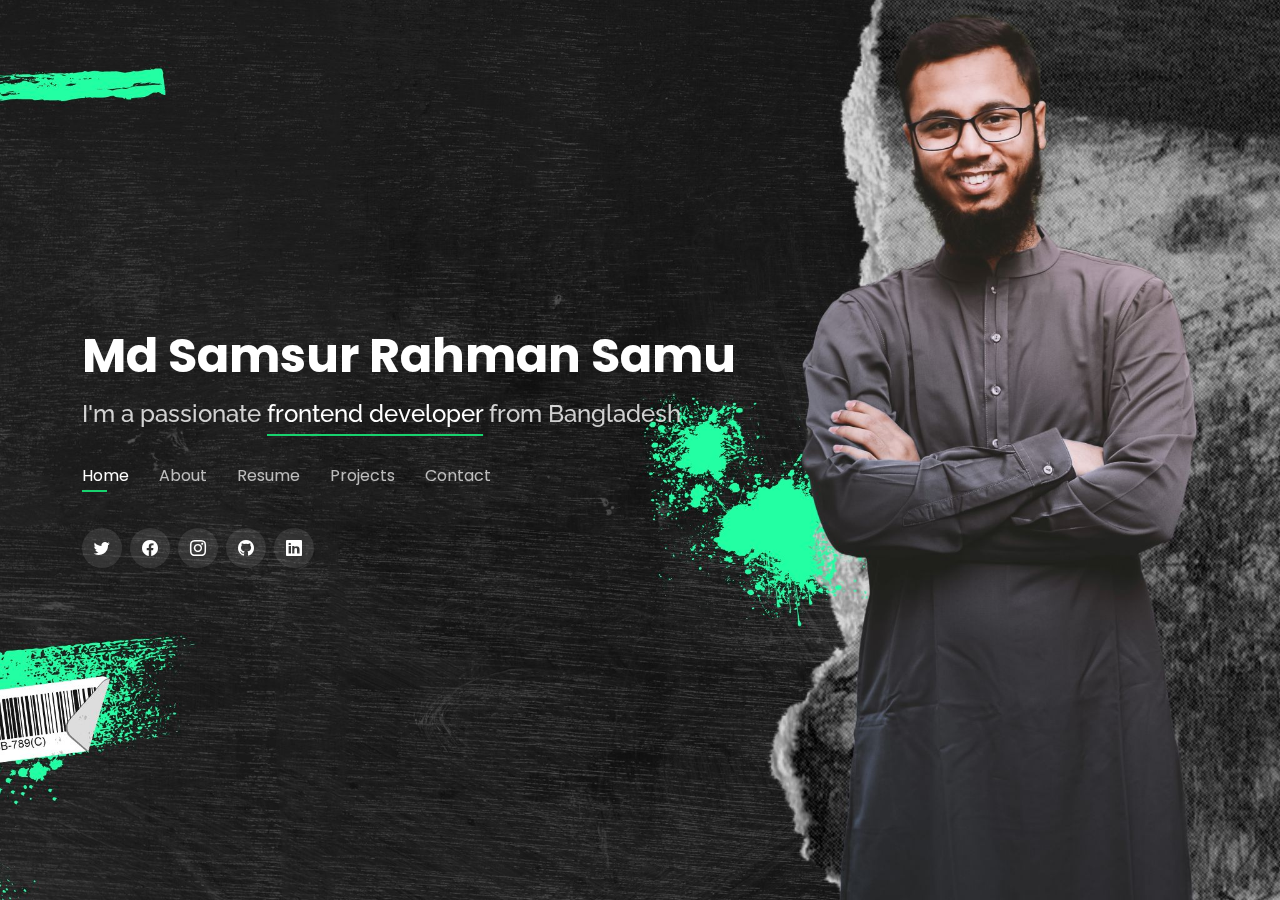
==== index.html @ cecc7c41 "off" ====
<!DOCTYPE html>
<html lang="en">

<head>
  <meta charset="utf-8">
  <meta content="width=device-width, initial-scale=1.0" name="viewport">

  <title>SRS_portfolio</title>
  <meta content="" name="description">
  <meta content="" name="keywords">
<!-- +++++++++++++++++++++++++++++ -->
<script type="text/javascript"
        src="https://cdn.jsdelivr.net/npm/@emailjs/browser@4/dist/email.min.js">
</script>
<script type="text/javascript">
   (function(){
      emailjs.init({
        publicKey: "Evyfpw2tyPcwznspM",
      });
   })();
</script>
<!-- +++++++++++++++++++++++++++++ -->
  <!-- Favicons -->
  <link href="assets/img/kala.png" rel="icon">
  <link href="assets/img/kala.png" rel="icon">

  <!-- Google Fonts -->
  <link href="https://fonts.googleapis.com/css?family=Open+Sans:300,300i,400,400i,600,600i,700,700i|Raleway:300,300i,400,400i,500,500i,600,600i,700,700i|Poppins:300,300i,400,400i,500,500i,600,600i,700,700i" rel="stylesheet">

  <!-- Vendor CSS Files -->
  <link href="assets/vendor/bootstrap/css/bootstrap.min.css" rel="stylesheet">
  <link href="assets/vendor/bootstrap-icons/bootstrap-icons.css" rel="stylesheet">
  <link href="assets/vendor/boxicons/css/boxicons.min.css" rel="stylesheet">
  <link href="assets/vendor/glightbox/css/glightbox.min.css" rel="stylesheet">
  <link href="assets/vendor/remixicon/remixicon.css" rel="stylesheet">
  <link href="assets/vendor/swiper/swiper-bundle.min.css" rel="stylesheet">

  <!-- Template Main CSS File -->
  <link href="assets/css/style.css" rel="stylesheet">

  <!-- =======================================================
  * Template Name: Personal
  * Template URL: https://bootstrapmade.com/personal-free-resume-bootstrap-template/
  * Updated: Mar 17 2024 with Bootstrap v5.3.3
  * Author: BootstrapMade.com
  * License: https://bootstrapmade.com/license/
  ======================================================== -->
</head>

<body>

  <!-- ======= Header ======= -->
  <header id="header">
    <div class="container">

      <h1><a href="index.html">Md Samsur Rahman Samu</a></h1>
      <!-- Uncomment below if you prefer to use an image logo -->
      <!-- <a href="index.html" class="mr-auto"><img src="assets/img/logo.png" alt="" class="img-fluid"></a> -->
      <h2>I'm a passionate <span>frontend developer</span> from Bangladesh</h2>

      <nav id="navbar" class="navbar">
        <ul>
          <li><a class="nav-link active" href="#header">Home</a></li>
          <li><a class="nav-link" href="#about">About</a></li>
          <li><a class="nav-link" href="#resume">Resume</a></li>
          <!-- <li><a class="nav-link" href="#services">Services</a></li> -->
          <li><a class="nav-link" href="#portfolio">Projects</a></li>
          <li><a class="nav-link" href="#contact">Contact</a></li>
        </ul>
        <i class="bi bi-list mobile-nav-toggle"></i>
      </nav><!-- .navbar -->

      <div class="social-links">
        <a href="https://x.com/samsur4D" target="_blank" class="twitter"><i class="bi bi-twitter"></i></a>
        <a href="https://www.facebook.com/profile.php?id=100075768694469" target="_blank" class="facebook"><i class="bi bi-facebook"></i></a>
        <a href="https://www.instagram.com/samsur_samu/" target="_blank" class="instagram"><i class="bi bi-instagram"></i></a>
        <a href="https://github.com/samsur4D" target="_blank" class="github"><i class="bi bi-github"></i></a>
        <a href="https://www.linkedin.com/in/md-samsur-rahman-samu/" target="_blank" class="linkedin"><i class="bi bi-linkedin"></i></a>
      </div>

    </div>
  </header><!-- End Header -->

  <!-- ======= About Section ======= -->
  <section id="about" class="about">

    <!-- ======= About Me ======= -->
    <div class="about-me container">

      <div class="section-title">
        <h2>About</h2>
        <p>Learn more about me</p>
      </div>

      <div class="row">
        <div class="col-lg-4" data-aos="fade-right">
          <img src="assets/img/ufi.jpg" class="img-fluid" alt="">
        </div>
        <div class="col-lg-8 pt-4 pt-lg-0 content" data-aos="fade-left">
          <h3> Frontend Web Developer</h3>
          <p class="fst-italic">
            Web Developer || Building Website || Experienced with Javascript, React.js, HTML5, CSS3, Express.js, Node.js and MongoDb.
          </p>
          <div class="row">
            <div class="col-lg-6">
              <ul>
                <li><i class="bi bi-chevron-right"></i> <strong>Birthday:</strong> <span>10 December 2004</span></li>
                <li><i class="bi bi-chevron-right"></i> <strong>Website:</strong> <span>www.example.com</span></li>
                <li><i class="bi bi-chevron-right"></i> <strong>Phone:</strong> <span>+8801879453612</span></li>
                <li><i class="bi bi-chevron-right"></i> <strong>City:</strong> <span>Dhaka-1216 , Bangladesh</span></li>
              </ul>
            </div>
            <div class="col-lg-6">
              <ul>
                <li><i class="bi bi-chevron-right"></i> <strong>Age:</strong> <span>24</span></li>
                <li><i class="bi bi-chevron-right"></i> <strong>Degree:</strong> <span>Bachelor of Public Health & Informatives</span></li>
                <li><i class="bi bi-chevron-right"></i> <strong>Email:</strong> <span>patarehan14600@gmail.com</span></li>
                <div class="social-links">
                  <a href="https://x.com/samsur4D" target="_blank" class="twitter"><i class="bi bi-twitter"></i></a>
                  <a href="https://www.facebook.com/profile.php?id=100075768694469" target="_blank" class="facebook"><i class="bi bi-facebook"></i></a>
                  <a href="https://www.instagram.com/samsur_samu/" target="_blank" class="instagram"><i class="bi bi-instagram"></i></a>
                  <a href="https://github.com/samsur4D" target="_blank" class="github"><i class="bi bi-github"></i></a>
                  <a href="https://www.linkedin.com/in/md-samsur-rahman-samu/" target="_blank" class="linkedin"><i class="bi bi-linkedin"></i></a>
                </div>
              </ul>
            </div>
          </div>
          <p>
            I am Samsur Rahman Samu, a dedicated Public Health student currently in my second year of Honours studies. Alongside my academic pursuits, I am deeply passionate about web development, with a particular focus on frontend technologies. My technical skill set includes proficiency in HTML, CSS, JavaScript, and React.js, along with backend technologies like Node.js and MongoDB. I also leverage various React packages to enhance the functionality and user experience of my websites. My commitment to continuous learning and my enthusiasm for technology drive me to create innovative and efficient web solutions. Feel free to reach out to me at patarehan14600@gmail.com or call me at 01879453612 for any collaboration or inquiries.
          </p>
        </div>
      </div>

    </div><!-- End About Me -->

    <!-- ======= Counts ======= -->
    <div class="counts container">

      <div class="row">

        <div class="col-lg-3 col-md-6">
          <div class="count-box">
            <i class="bi bi-emoji-smile"></i>
            <span data-purecounter-start="0" data-purecounter-end="232" data-purecounter-duration="1" class="purecounter"></span>
            <p>Happy Clients</p>
          </div>
        </div>

        <div class="col-lg-3 col-md-6 mt-5 mt-md-0">
          <div class="count-box">
            <i class="bi bi-journal-richtext"></i>
            <span data-purecounter-start="0" data-purecounter-end="521" data-purecounter-duration="1" class="purecounter"></span>
            <p>Projects</p>
          </div>
        </div>

        <div class="col-lg-3 col-md-6 mt-5 mt-lg-0">
          <div class="count-box">
            <i class="bi bi-headset"></i>
            <span data-purecounter-start="0" data-purecounter-end="1463" data-purecounter-duration="1" class="purecounter"></span>
            <p>Hours Of Support</p>
          </div>
        </div>

        <div class="col-lg-3 col-md-6 mt-5 mt-lg-0">
          <div class="count-box">
            <i class="bi bi-award"></i>
            <span data-purecounter-start="0" data-purecounter-end="24" data-purecounter-duration="1" class="purecounter"></span>
            <p>Awards</p>
          </div>
        </div>

      </div>

    </div><!-- End Counts -->

    <!-- ======= Skills  ======= -->
    <div class="skills container">

      <div class="section-title">
        <h2>Skills</h2>
      </div>

      <div class="row skills-content">

        <div class="col-lg-6">

          <div class="progress">
            <span class="skill">HTML <i class="val">100%</i></span>
            <div class="progress-bar-wrap">
              <div class="progress-bar" role="progressbar" aria-valuenow="100" aria-valuemin="0" aria-valuemax="100"></div>
            </div>
          </div>

          <div class="progress">
            <span class="skill">CSS <i class="val">90%</i></span>
            <div class="progress-bar-wrap">
              <div class="progress-bar" role="progressbar" aria-valuenow="90" aria-valuemin="0" aria-valuemax="100"></div>
            </div>
          </div>

          <div class="progress">
            <span class="skill">JavaScript <i class="val">75%</i></span>
            <div class="progress-bar-wrap">
              <div class="progress-bar" role="progressbar" aria-valuenow="75" aria-valuemin="0" aria-valuemax="100"></div>
            </div>
          </div>

        </div>

        <div class="col-lg-6">

          <div class="progress">
            <span class="skill">Tailwind/CSS<i class="val">85%</i></span>
            <div class="progress-bar-wrap">
              <div class="progress-bar" role="progressbar" aria-valuenow="85" aria-valuemin="0" aria-valuemax="85"></div>
            </div>
          </div>

          <div class="progress">
            <span class="skill">React Js<i class="val">65%</i></span>
            <div class="progress-bar-wrap">
              <div class="progress-bar" role="progressbar" aria-valuenow="65" aria-valuemin="0" aria-valuemax="65"></div>
            </div>
          </div>

          <div class="progress">
            <span class="skill">Firebase<i class="val">75%</i></span>
            <div class="progress-bar-wrap">
              <div class="progress-bar" role="progressbar" aria-valuenow="75" aria-valuemin="0" aria-valuemax="75"></div>
            </div>
          </div>

        </div>

      </div>

    </div><!-- End Skills -->

    <!-- ======= Interests ======= -->
    <div class="interests container">

      <div class="section-title">
        <h2>Interests</h2>
      </div>

      <div class="row">
        <div class="col-lg-3 col-md-4">
          <div class="icon-box">
            <i class="ri-store-line" style="color: #ffbb2c;"></i>
            <h3>Lorem Ipsum</h3>
          </div>
        </div>
        <div class="col-lg-3 col-md-4 mt-4 mt-md-0">
          <div class="icon-box">
            <i class="ri-bar-chart-box-line" style="color: #5578ff;"></i>
            <h3>Dolor Sitema</h3>
          </div>
        </div>
        <div class="col-lg-3 col-md-4 mt-4 mt-md-0">
          <div class="icon-box">
            <i class="ri-calendar-todo-line" style="color: #e80368;"></i>
            <h3>Sed perspiciatis</h3>
          </div>
        </div>
        <div class="col-lg-3 col-md-4 mt-4 mt-lg-0">
          <div class="icon-box">
            <i class="ri-paint-brush-line" style="color: #e361ff;"></i>
            <h3>Magni Dolores</h3>
          </div>
        </div>
        <div class="col-lg-3 col-md-4 mt-4">
          <div class="icon-box">
            <i class="ri-database-2-line" style="color: #47aeff;"></i>
            <h3>Nemo Enim</h3>
          </div>
        </div>
        <div class="col-lg-3 col-md-4 mt-4">
          <div class="icon-box">
            <i class="ri-gradienter-line" style="color: #ffa76e;"></i>
            <h3>Eiusmod Tempor</h3>
          </div>
        </div>
        <div class="col-lg-3 col-md-4 mt-4">
          <div class="icon-box">
            <i class="ri-file-list-3-line" style="color: #11dbcf;"></i>
            <h3>Midela Teren</h3>
          </div>
        </div>
        <div class="col-lg-3 col-md-4 mt-4">
          <div class="icon-box">
            <i class="ri-price-tag-2-line" style="color: #4233ff;"></i>
            <h3>Pira Neve</h3>
          </div>
        </div>
        <div class="col-lg-3 col-md-4 mt-4">
          <div class="icon-box">
            <i class="ri-anchor-line" style="color: #b2904f;"></i>
            <h3>Dirada Pack</h3>
          </div>
        </div>
        <div class="col-lg-3 col-md-4 mt-4">
          <div class="icon-box">
            <i class="ri-disc-line" style="color: #b20969;"></i>
            <h3>Moton Ideal</h3>
          </div>
        </div>
        <div class="col-lg-3 col-md-4 mt-4">
          <div class="icon-box">
            <i class="ri-base-station-line" style="color: #ff5828;"></i>
            <h3>Verdo Park</h3>
          </div>
        </div>
        <div class="col-lg-3 col-md-4 mt-4">
          <div class="icon-box">
            <i class="ri-fingerprint-line" style="color: #29cc61;"></i>
            <h3>Flavor Nivelanda</h3>
          </div>
        </div>
      </div>

    </div><!-- End Interests -->

    <!-- BAnner -->
    <!-- <div class="" data-aos="fade-right">
      <img src="assets/img/banner.png" class="img-fluid" alt="">
    </div> -->

    <!-- ======= Testimonials ======= -->
    <div class="testimonials container">

      <div class="section-title">
        <h2>Testimonials</h2>
      </div>

      <div class="testimonials-slider swiper" data-aos="fade-up" data-aos-delay="100">
        <div class="swiper-wrapper">

          <div class="swiper-slide">
            <div class="testimonial-item">
              <p>
                <i class="bx bxs-quote-alt-left quote-icon-left"></i>
                Proin iaculis purus consequat sem cure digni ssim donec porttitora entum suscipit rhoncus. Accusantium quam, ultricies eget id, aliquam eget nibh et. Maecen aliquam, risus at semper.
                <i class="bx bxs-quote-alt-right quote-icon-right"></i>
              </p>
              <img src="assets/img/testimonials/testimonials-1.jpg" class="testimonial-img" alt="">
              <h3>Saul Goodman</h3>
              <h4>Ceo &amp; Founder</h4>
            </div>
          </div><!-- End testimonial item -->

          <div class="swiper-slide">
            <div class="testimonial-item">
              <p>
                <i class="bx bxs-quote-alt-left quote-icon-left"></i>
                Export tempor illum tamen malis malis eram quae irure esse labore quem cillum quid cillum eram malis quorum velit fore eram velit sunt aliqua noster fugiat irure amet legam anim culpa.
                <i class="bx bxs-quote-alt-right quote-icon-right"></i>
              </p>
              <img src="assets/img/testimonials/testimonials-2.jpg" class="testimonial-img" alt="">
              <h3>Sara Wilsson</h3>
              <h4>Designer</h4>
            </div>
          </div><!-- End testimonial item -->

          <div class="swiper-slide">
            <div class="testimonial-item">
              <p>
                <i class="bx bxs-quote-alt-left quote-icon-left"></i>
                Enim nisi quem export duis labore cillum quae magna enim sint quorum nulla quem veniam duis minim tempor labore quem eram duis noster aute amet eram fore quis sint minim.
                <i class="bx bxs-quote-alt-right quote-icon-right"></i>
              </p>
              <img src="assets/img/testimonials/testimonials-3.jpg" class="testimonial-img" alt="">
              <h3>Jena Karlis</h3>
              <h4>Store Owner</h4>
            </div>
          </div><!-- End testimonial item -->

          <div class="swiper-slide">
            <div class="testimonial-item">
              <p>
                <i class="bx bxs-quote-alt-left quote-icon-left"></i>
                Fugiat enim eram quae cillum dolore dolor amet nulla culpa multos export minim fugiat minim velit minim dolor enim duis veniam ipsum anim magna sunt elit fore quem dolore labore illum veniam.
                <i class="bx bxs-quote-alt-right quote-icon-right"></i>
              </p>
              <img src="assets/img/testimonials/testimonials-4.jpg" class="testimonial-img" alt="">
              <h3>Matt Brandon</h3>
              <h4>Freelancer</h4>
            </div>
          </div><!-- End testimonial item -->

          <div class="swiper-slide">
            <div class="testimonial-item">
              <p>
                <i class="bx bxs-quote-alt-left quote-icon-left"></i>
                Quis quorum aliqua sint quem legam fore sunt eram irure aliqua veniam tempor noster veniam enim culpa labore duis sunt culpa nulla illum cillum fugiat legam esse veniam culpa fore nisi cillum quid.
                <i class="bx bxs-quote-alt-right quote-icon-right"></i>
              </p>
              <img src="assets/img/testimonials/testimonials-5.jpg" class="testimonial-img" alt="">
              <h3>John Larson</h3>
              <h4>Entrepreneur</h4>
            </div>
          </div><!-- End testimonial item -->

        </div>
        <div class="swiper-pagination"></div>
      </div>

      <div class="owl-carousel testimonials-carousel">

      </div>

    </div><!-- End Testimonials  -->
    
    <!-- <img class="w-full" src="assets/img/foot.png" class="img-fluid" alt=""> -->
  </section><!-- End About Section -->

  <!-- ======= Resume Section ======= -->
  <!-- <section id="resume" class="resume">
    <div class="container">

      <div class="section-title">
        <h2>Resume</h2>
        <p>Check My Resume</p>
      </div>

      <div class="row">
        <div class="col-lg-6">
          <h3 class="resume-title">Summary</h3>
          <div class="resume-item pb-0">
            <h4>CAREER OBJECTIVE:</h4>
            <p><em>Passionate and dynamic frontend developer with a robust skill set in HTML, CSS, and JavaScript,
              complemented by practical experience in React.js for developing engaging and interactive user
              interfaces. Proficient in backend development with Node.js, Express.js, and MongoDB, enabling the
              creation of scalable, efficient web applications. Committed to continuous learning and staying abreast of
              the latest technological trends, I am eager to apply my comprehensive expertise to contribute to
              pioneering projects and deliver exceptional solutions tailored to client needs. Poised to embark on a
              challenging journey, I aim to make a meaningful impact in the ever-evolving web development industry.</em></p>
           
          </div>

          <h3 class="resume-title">Education</h3>
          <div class="resume-item">
            <h4>Bachelor of Public Health & Informatives</h4>
            <h5>2023 - 2027</h5>
            <p><em>Daffodil International University , Bangladesh</em></p>
            <p>I am a dedicated Public Health student currently in my second year of Honours studies.</p>
          </div>
          <div class="resume-item">
            <h4> Higher Secondary School Certificate.</h4>
            <h5>2019 - 20121</h5>
            <p><em>Mirpur Cantonment Public School & College , Dhaka</em></p>
          </div>
          <div class="resume-item">
            <h4> Secondary School Certificate</h4>
            <h5>2009 - 2019</h5>
            <p><em>Monipur School & College  , Dhaka</em></p>
          </div>
        </div>
        <div class="col-lg-6">
          <h3 class="resume-title">Course</h3>
          <div class="resume-item">
            <h4>Program Name: Complete Web Development</h4>
            
            <p><em>Organization: Programming Hero
            </em></p>
            <p>
            <ul>
              <li><span>Short Description:</span> Completed Programming Hero's web development course, mastering HTML,
                CSS, JavaScript, React.js, Node.js, Express.js, and MongoDB. Built dynamic web apps with
                React.js and robust server-side apps with Node.js/Express.js. Enhanced data management skills
                with MongoDB. Developed strong time management and punctuality habits crucial for
                professional success. This training has equipped me to tackle industry challenges as a proficient
                and disciplined web developer.</li>
              
            </ul>
            </p>
          </div>
         <div>
          <div class="resume-item">
            <h4>Skills</h4>
            <p>
            <ul>
             <li>HTML/CSS</li>
             <li>TailwindCSS/Bootstrap</li>
             <li>JavaScript</li>
             <li>React.js</li>
             <li>Node.js</li>
             <li>Express.js</li>
             <li>MongoDB</li>
             <li>Framer Motion</li>
            </ul>
            </p>
          </div>
          <div class="resume-item">
            <h4>Tools & Others</h4>
            <p>
            <ul>
             <li>Git/Github</li>
             <li> Firebase</li>
             <li>Web Design UI/UX Design</li>
             <li>Principles Figma</li>
            </ul>
            </p>
          </div>
         </div>
        </div>
      </div>

    </div>
  </section> -->
  <!-- End Resume Section -->

<!-- ============================================================ -->

<section id="resume" class="resume">
  <div class="container">

    <div class="section-title">
      <h2>Resume</h2>
      <p>Check My Resume</p>
    </div>
    <div class="resume-item">
      <h4>Download Resume</h4>
      <p>
        <button onclick="downloadResume()" class="btn btn-primary">Download PDF</button>
      </p>
    </div>

    <div class="row">
      <div class="col-lg-6">
        <h3 class="resume-title">Summary</h3>
        <div class="resume-item pb-0">
          <h4>CAREER OBJECTIVE:</h4>
          <p><em>Passionate and dynamic frontend developer with a robust skill set in HTML, CSS, and JavaScript,
            complemented by practical experience in React.js for developing engaging and interactive user
            interfaces. Proficient in backend development with Node.js, Express.js, and MongoDB, enabling the
            creation of scalable, efficient web applications. Committed to continuous learning and staying abreast of
            the latest technological trends, I am eager to apply my comprehensive expertise to contribute to
            pioneering projects and deliver exceptional solutions tailored to client needs. Poised to embark on a
            challenging journey, I aim to make a meaningful impact in the ever-evolving web development industry.</em></p>
        </div>

        <h3 class="resume-title">Education</h3>
        <div class="resume-item">
          <h4>Bachelor of Public Health & Informatives</h4>
          <h5>2023 - 2027</h5>
          <p><em>Daffodil International University , Bangladesh</em></p>
          <p>I am a dedicated Public Health student currently in my second year of Honours studies.</p>
        </div>
        <div class="resume-item">
          <h4> Higher Secondary School Certificate.</h5>
          <h5>2019 - 2021</h5>
          <p><em>Mirpur Cantonment Public School & College , Dhaka</em></p>
        </div>
        <div class="resume-item">
          <h4> Secondary School Certificate</h5>
          <h5>2009 - 2019</h5>
          <p><em>Monipur School & College  , Dhaka</em></p>
        </div>
      </div>
      <div class="col-lg-6">
        <h3 class="resume-title">Course</h3>
        <div class="resume-item">
          <h4>Program Name: Complete Web Development</h4>
          <p><em>Organization: Programming Hero
          </em></p>
          <p>
          <ul>
            <li><span>Short Description:</span> Completed Programming Hero's web development course, mastering HTML,
              CSS, JavaScript, React.js, Node.js, Express.js, and MongoDB. Built dynamic web apps with
              React.js and robust server-side apps with Node.js/Express.js. Enhanced data management skills
              with MongoDB. Developed strong time management and punctuality habits crucial for
              professional success. This training has equipped me to tackle industry challenges as a proficient
              and disciplined web developer.</li>
          </ul>
          </p>
        </div>
        <div class="resume-item">
          <h4>Skills</h4>
          <p>
          <ul>
           <li>HTML/CSS</li>
           <li>TailwindCSS/Bootstrap</li>
           <li>JavaScript</li>
           <li>React.js</li>
           <li>Node.js</li>
           <li>Express.js</li>
           <li>MongoDB</li>
           <li>Framer Motion</li>
          </ul>
          </p>
        </div>
        <div class="resume-item">
          <h4>Tools & Others</h4>
          <p>
          <ul>
           <li>Git/Github</li>
           <li> Firebase</li>
           <li>Web Design UI/UX Design</li>
           <li>Principles Figma</li>
          </ul>
          </p>
        </div>
        <!-- <div class="resume-item">
          <h4>Download Resume</h4>
          <p>
            <button onclick="downloadResume()" class="btn btn-primary">Download PDF</button>
          </p>
        </div> -->
      </div>
    </div>

  </div>
</section><!-- End Resume Section -->

<script>
  function downloadResume() {
    const link = document.createElement('a');
    link.href = 'https://drive.google.com/file/d/1BD_RTkMYIyHTvO-zu7CiH1K3vSm0pPEj/view?usp=sharing';  // Update the path to your PDF file here
    link.download = 'resume.pdf';
    document.body.appendChild(link);
    link.click();
    document.body.removeChild(link);
  }
</script>

























  <!-- ======= Services Section ======= -->
  <section id="services" class="services">
    <div class="container">

      <div class="section-title">
        <h2>Services</h2>
        <p>My Services</p>
      </div>

      <div class="row">
        <div class="col-lg-4 col-md-6 d-flex align-items-stretch">
          <div class="icon-box">
            <div class="icon"><i class="bx bxl-dribbble"></i></div>
            <h4><a href="">Lorem Ipsum</a></h4>
            <p>Voluptatum deleniti atque corrupti quos dolores et quas molestias excepturi</p>
          </div>
        </div>

        <div class="col-lg-4 col-md-6 d-flex align-items-stretch mt-4 mt-md-0">
          <div class="icon-box">
            <div class="icon"><i class="bx bx-file"></i></div>
            <h4><a href="">Sed ut perspiciatis</a></h4>
            <p>Duis aute irure dolor in reprehenderit in voluptate velit esse cillum dolore</p>
          </div>
        </div>

        <div class="col-lg-4 col-md-6 d-flex align-items-stretch mt-4 mt-lg-0">
          <div class="icon-box">
            <div class="icon"><i class="bx bx-tachometer"></i></div>
            <h4><a href="">Magni Dolores</a></h4>
            <p>Excepteur sint occaecat cupidatat non proident, sunt in culpa qui officia</p>
          </div>
        </div>

        <div class="col-lg-4 col-md-6 d-flex align-items-stretch mt-4">
          <div class="icon-box">
            <div class="icon"><i class="bx bx-world"></i></div>
            <h4><a href="">Nemo Enim</a></h4>
            <p>At vero eos et accusamus et iusto odio dignissimos ducimus qui blanditiis</p>
          </div>
        </div>

        <div class="col-lg-4 col-md-6 d-flex align-items-stretch mt-4">
          <div class="icon-box">
            <div class="icon"><i class="bx bx-slideshow"></i></div>
            <h4><a href="">Dele cardo</a></h4>
            <p>Quis consequatur saepe eligendi voluptatem consequatur dolor consequuntur</p>
          </div>
        </div>

        <div class="col-lg-4 col-md-6 d-flex align-items-stretch mt-4">
          <div class="icon-box">
            <div class="icon"><i class="bx bx-arch"></i></div>
            <h4><a href="">Divera don</a></h4>
            <p>Modi nostrum vel laborum. Porro fugit error sit minus sapiente sit aspernatur</p>
          </div>
        </div>

      </div>

    </div>
  </section><!-- End Services Section -->

  <!-- ======= Portfolio Section ======= -->
  <section id="portfolio" class="portfolio">
    <div class="container">

      <div class="section-title">
        <h2>Portfolio</h2>
        <p>My Projects ⬇</p>
      </div>

      <div class="row">
        <div class="col-lg-12 d-flex justify-content-center">
          <ul id="portfolio-flters">
            <li data-filter="*" class="filter-active">All Projects</li>
            <li data-filter=".filter-app">Best 3️⃣ Projects</li>
           
          </ul>
        </div>
      </div>

      <div class="row portfolio-container">
<!-- 01 -->
        <div class="col-lg-4 col-md-6 portfolio-item filter-app">
          <div class="portfolio-wrap">
            <img src="assets/img/portfolio/12.png" class="img-fluid" alt="">
            <div class="portfolio-info">
               <h1>Paw Pixie</h1>
               <h5>Pet Adoption Platfrom</h5>
              <a href="https://b12-assignment.web.app/" target="_blank" class="">
                <h3 class="bold">Live Link</h3>
              </a>
           
              <div class="portfolio-links">
                <a href="https://b12-assignment.web.app/" data-gallery="portfolioGallery" class="portfolio-lightbox" title="App 1"><i class="bx bx-plus"></i></a>
                <a href="portfolio-details.html" data-gallery="portfolioDetailsGallery" data-glightbox="type: external" class="portfolio-details-lightbox" title="Portfolio Details"><i class="bx bx-link"></i></a>
              </div>
            </div>
          </div>
        </div>
<!-- 02 -->
        <div class="col-lg-4 col-md-6 portfolio-item filter-app">
          <div class="portfolio-wrap">
            <img src="assets/img/portfolio/11.png" class="img-fluid" alt="">
            <div class="portfolio-info">
              <h1>Job Seeker </h1>
              <h5>Job Hunting Website</h5>
             <a href="https://b9-assignment-eleven.web.app/" target="_blank" class="">
               <h3 class="bold">Live Link</h3>
             </a>
             
              <div class="portfolio-links">
                <a href="assets/img/portfolio/portfolio-2.jpg" data-gallery="portfolioGallery" class="portfolio-lightbox" title="Web 3"><i class="bx bx-plus"></i></a>
                <a href="portfolio-details2.html" data-gallery="portfolioDetailsGallery" data-glightbox="type: external" class="portfolio-details-lightbox" title="Portfolio Details"><i class="bx bx-link"></i></a>
              </div>
            </div>
          </div>
        </div>
<!-- 03 -->
        <div class="col-lg-4 col-md-6 portfolio-item filter-app">
          <div class="portfolio-wrap">
            <img src="assets/img/portfolio/10.png" class="img-fluid" alt="">
            <div class="portfolio-info">
              <h1>Lonely Planet</h1>
               <h5>Tourisom Based Project</h5>
              <a href="https://bten-assignment.web.app/" target="_blank" class="">
                <h3 class="bold">Live Link</h3>
              </a>
              <div class="portfolio-links">
                <a href="assets/img/portfolio/portfolio-3.jpg" data-gallery="portfolioGallery" class="portfolio-lightbox" title="App 2"><i class="bx bx-plus"></i></a>
                <a href="portfolio-details3.html" data-gallery="portfolioDetailsGallery" data-glightbox="type: external" class="portfolio-details-lightbox" title="Portfolio Details"><i class="bx bx-link"></i></a>
              </div>
            </div>
          </div>
        </div>
<!-- 04 -->
        <div class="col-lg-4 col-md-6 portfolio-item filter-card">
          <div class="portfolio-wrap">
            <img src="assets/img/portfolio/09.png" class="img-fluid" alt="">
            <div class="portfolio-info">
              <h2>Co-Guest Heritance</h2>
              <!-- <h5>Pet Adoption Platfrom</h5> -->
             <a href="https://mellifluous-muffin-e701e8.netlify.app/" target="_blank" class="">
               <h3 class="bold">Live Link</h3>
             </a>
              <div class="portfolio-links">
                <a href="assets/img/portfolio/portfolio-4.jpg" data-gallery="portfolioGallery" class="portfolio-lightbox" title="Card 2"><i class="bx bx-plus"></i></a>
                <a href="portfolio-details.html" data-gallery="portfolioDetailsGallery" data-glightbox="type: external" class="portfolio-details-lightbox" title="Portfolio Details"><i class="bx bx-link"></i></a>
              </div>
            </div>
          </div>
        </div>
<!-- 05 -->
        <div class="col-lg-4 col-md-6 portfolio-item filter-web">
          <div class="portfolio-wrap">
            <img src="assets/img/portfolio/08.png" class="img-fluid" alt="">
            <div class="portfolio-info">
              <h1>Bookish Zone</h1>
               <h5>Book Hunting Platfrom</h5>
              <a href="https://6605af93053e1f0e5ca99204--elegant-lollipop-541726.netlify.app/" target="_blank" class="">
                <h3 class="bold">Live Link</h3>
              </a>
              <div class="portfolio-links">
                <a href="assets/img/portfolio/portfolio-5.jpg" data-gallery="portfolioGallery" class="portfolio-lightbox" title="Web 2"><i class="bx bx-plus"></i></a>
                <a href="portfolio-details.html" data-gallery="portfolioDetailsGallery" data-glightbox="type: external" class="portfolio-details-lightbox" title="Portfolio Details"><i class="bx bx-link"></i></a>
              </div>
            </div>
          </div>
        </div>
<!-- 06 -->
        <div class="col-lg-4 col-md-6 portfolio-item filter-web">
          <div class="portfolio-wrap">
            <img src="assets/img/portfolio/07.png" class="img-fluid" alt="">
            <div class="portfolio-info">
              <h1>Hidden Reciepe</h1>
               <h5>Resturant Based Website</h5>
              <a href="https://keen-twilight-7800ed.netlify.app/" target="_blank" class="">
                <h3 class="bold">Live Link</h3>
              </a>
              <div class="portfolio-links">
                <a href="assets/img/portfolio/portfolio-6.jpg" data-gallery="portfolioGallery" class="portfolio-lightbox" title="App 3"><i class="bx bx-plus"></i></a>
                <a href="portfolio-details.html" data-gallery="portfolioDetailsGallery" data-glightbox="type: external" class="portfolio-details-lightbox" title="Portfolio Details"><i class="bx bx-link"></i></a>
              </div>
            </div>
          </div>
        </div>
<!-- 07 -->
        <div class="col-lg-4 col-md-6 portfolio-item filter-card">
          <div class="portfolio-wrap">
            <img src="assets/img/portfolio/05.png" class="img-fluid" alt="">
            <div class="portfolio-info">
              <h1>Diganta Paribahan</h1>
               <h5>Bus Ticket Booking</h5>
              <a href="https://samsur4d.github.io/B9_A_Five/" target="_blank" class="">
                <h3 class="bold">Live Link</h3>
              </a>
              <div class="portfolio-links">
                <a href="assets/img/portfolio/portfolio-7.jpg" data-gallery="portfolioGallery" class="portfolio-lightbox" title="Card 1"><i class="bx bx-plus"></i></a>
                <a href="portfolio-details.html" data-gallery="portfolioDetailsGallery" data-glightbox="type: external" class="portfolio-details-lightbox" title="Portfolio Details"><i class="bx bx-link"></i></a>
              </div>
            </div>
          </div>
        </div>

        <div class="col-lg-4 col-md-6 portfolio-item filter-card">
          <div class="portfolio-wrap">
            <img src="assets/img/portfolio/03.png" class="img-fluid" alt="">
            <div class="portfolio-info">
              <h1>Hockey Hunter</h1>
              <h5>Hockey Sports</h5>
             <a href="https://samsur4d.github.io/B9_A3/" target="_blank" class="">
               <h3 class="bold">Live Link</h3>
             </a>
              <div class="portfolio-links">
                <a href="assets/img/portfolio/portfolio-7.jpg" data-gallery="portfolioGallery" class="portfolio-lightbox" title="Card 1"><i class="bx bx-plus"></i></a>
                <a href="portfolio-details.html" data-gallery="portfolioDetailsGallery" data-glightbox="type: external" class="portfolio-details-lightbox" title="Portfolio Details"><i class="bx bx-link"></i></a>
              </div>
            </div>
          </div>
        </div>

        <div class="col-lg-4 col-md-6 portfolio-item filter-card">
          <div class="portfolio-wrap">
            <img src="assets/img/portfolio/02.png" class="img-fluid" alt="">
            <div class="portfolio-info">
              <h1>Travel Time</h1>
              <h5>Travel Based Website</h5>
             <a href="https://samsur4d.github.io/B9-A2/" target="_blank" class="">
               <h3 class="bold">Live Link</h3>
             </a>
              <div class="portfolio-links">
                <a href="assets/img/portfolio/portfolio-7.jpg" data-gallery="portfolioGallery" class="portfolio-lightbox" title="Card 1"><i class="bx bx-plus"></i></a>
                <a href="portfolio-details.html" data-gallery="portfolioDetailsGallery" data-glightbox="type: external" class="portfolio-details-lightbox" title="Portfolio Details"><i class="bx bx-link"></i></a>
              </div>
            </div>
          </div>
        </div>


      </div>

    </div>
  </section><!-- End Portfolio Section -->

  <!-- ======= Contact Section ======= -->
  <!-- <section id="contact" class="contact">
    <div class="container">

      <div class="section-title">
        <h2>Contact</h2>
        <p>Contact Me</p>
      </div>

      <div class="row mt-2">

        <div class="col-md-6 d-flex align-items-stretch">
          <div class="info-box">
            <i class="bx bx-map"></i>
            <h3>My Address</h3>
            <p>1093 , Mirpur-2 , Dhaka-1216 , Bangladesh</p>
          </div>
        </div>

        <div class="col-md-6 mt-4 mt-md-0 d-flex align-items-stretch">
          <div class="info-box">
            <i class="bx bx-share-alt"></i>
            <h3>Social Profiles</h3>
            <div class="social-links">
              <a href="https://github.com/samsur4D" target="_blank" class="twitter"><i class="bi bi-github"></i></a>
              <a href="" target="_blank" class="twitter"><i class="bi bi-twitter"></i></a>
              <a href="https://www.facebook.com/profile.php?id=100075768694469" target="_blank" class="facebook"><i class="bi bi-facebook"></i></a>
              <a href="https://www.instagram.com/samsur_samu/" target="_blank" class="instagram"><i class="bi bi-instagram"></i></a>
             
              <a href="https://www.linkedin.com/in/md-samsur-rahman-samu/" target="_blank" class="linkedin"><i class="bi bi-linkedin"></i></a>
            </div>
          </div>
        </div>

        <div class="col-md-6 mt-4 d-flex align-items-stretch">
          <div class="info-box">
            <i class="bx bx-envelope"></i>
            <h3>Email Me</h3>
            <a href="patarehan14600@gmail.com">  <p>patarehan14600@gmail.com</p></i></a>
          
          </div>
        </div>
        <div class="col-md-6 mt-4 d-flex align-items-stretch">
          <div class="info-box">
            <i class="bx bx-phone-call"></i>
            <h3>Call Me</h3>
            <p>+88-01879-453612</p>
          </div>
        </div>
      </div>

      <form action="forms/contact.php" method="post" role="form" class="php-email-form mt-4">
        <div class="row">
          <div class="col-md-6 form-group">
            <input type="text" name="name" class="form-control" id="name" placeholder="Your Name" required>
          </div>
          <div class="col-md-6 form-group mt-3 mt-md-0">
            <input type="email" class="form-control" name="email" id="email" placeholder="Your Email" required>
          </div>
        </div>
        <div class="form-group mt-3">
          <input type="text" class="form-control" name="subject" id="subject" placeholder="Subject" required>
        </div>
        <div class="form-group mt-3">
          <textarea class="form-control" name="message" rows="5" placeholder="Message" required></textarea>
        </div>
        <div class="my-3">
          <div class="loading">Loading</div>
          <div class="error-message"></div>
          <div class="sent-message">Your message has been sent. Thank you!</div>
        </div>
        <div class="text-center"><button type="submit">Send Message</button></div>
      </form>

    </div>
    
  </section> -->
  <!-- End Contact Section -->
 

<!-- ==============================Email================================ -->
<section id="contact" class="contact">
  <div class="container">
    <div class="section-title">
      <h2>Contact</h2>
      <p>Contact Me !</p>
    </div>
    <div class="row mt-2">
      <div class="col-md-6 d-flex align-items-stretch">
        <div class="info-box">
          <i class="bx bx-map"></i>
          <h3>My Address</h3>
          <p>1093 , Mirpur-2 , Dhaka-1216 , Bangladesh</p>
        </div>
      </div>
      <div class="col-md-6 mt-4 mt-md-0 d-flex align-items-stretch">
        <div class="info-box">
          <i class="bx bx-share-alt"></i>
          <h3>Social Profiles</h3>
          <div class="social-links">
            <a href="https://github.com/samsur4D" target="_blank" class="github"><i class="bi bi-github"></i></a>
            <a href="" target="_blank" class="twitter"><i class="bi bi-twitter"></i></a>
            <a href="https://www.facebook.com/profile.php?id=100075768694469" target="_blank" class="facebook"><i class="bi bi-facebook"></i></a>
            <a href="https://www.instagram.com/samsur_samu/" target="_blank" class="instagram"><i class="bi bi-instagram"></i></a>
            <a href="https://www.linkedin.com/in/md-samsur-rahman-samu/" target="_blank" class="linkedin"><i class="bi bi-linkedin"></i></a>
          </div>
        </div>
      </div>
      <div class="col-md-6 mt-4 d-flex align-items-stretch">
        <div class="info-box">
          <i class="bx bx-envelope"></i>
          <h3>Email Me</h3>
          <p><a href="mailto:patarehan14600@gmail.com">patarehan14600@gmail.com</a></p>
        </div>
      </div>
      <div class="col-md-6 mt-4 d-flex align-items-stretch">
        <div class="info-box">
          <i class="bx bx-phone-call"></i>
          <h3>Call Me</h3>
          <p>+88-01879-453612</p>
        </div>
      </div>
    </div>
    <form id="contact-form" class="php-email-form mt-4">
      <div class="row">
        <div class="col-md-6 form-group">
          <input type="text" name="name" class="form-control" id="name" placeholder="Your Name" required>
        </div>
        <div class="col-md-6 form-group mt-3 mt-md-0">
          <input type="email" class="form-control" name="email" id="email" placeholder="Your Email" required>
        </div>
      </div>
      <div class="form-group mt-3">
        <input type="text" class="form-control" name="subject" id="subject" placeholder="Subject" required>
      </div>
      <div class="form-group mt-3">
        <textarea class="form-control" name="message" rows="5" placeholder="Message" required></textarea>
      </div>
      <div class="my-3">
        <div class="loading">Loading</div>
        <div class="error-message"></div>
        <div class="sent-message">Your message has been sent. Thank you!</div>
      </div>
      <div class="text-center"><button type="submit">Send Message</button></div>
    </form>
  </div>
</section>

<!-- JavaScript to handle form submission and send email using EmailJS -->
<script type="text/javascript">
  document.getElementById('contact-form').addEventListener('submit', function(event) {
    event.preventDefault();

    const serviceID = 'service_nprbufg'; // Replace with your actual service ID
    const templateID = 'template_lp3d4dv'; // Replace with your actual template ID

    emailjs.sendForm(serviceID, templateID, this)
      .then(() => {
        alert('Your message has been sent. Thank you!');
      }, (err) => {
        alert('Failed to send your message. Please try again later.');
        console.error('Failed to send email:', err);
      });
  });
</script>

<!-- ==============================Email================================ -->






  <div class="credits">
    <!-- All the links in the footer should remain intact. -->
    <!-- You can delete the links only if you purchased the pro version. -->
    <!-- Licensing information: https://bootstrapmade.com/license/ -->
    <!-- Purchase the pro version with working PHP/AJAX contact form: https://bootstrapmade.com/personal-free-resume-bootstrap-template/ -->
  
  </div>

  <!-- Vendor JS Files -->
  <script src="assets/vendor/purecounter/purecounter_vanilla.js"></script>
  <script src="assets/vendor/bootstrap/js/bootstrap.bundle.min.js"></script>
  <script src="assets/vendor/glightbox/js/glightbox.min.js"></script>
  <script src="assets/vendor/isotope-layout/isotope.pkgd.min.js"></script>
  <script src="assets/vendor/swiper/swiper-bundle.min.js"></script>
  <script src="assets/vendor/waypoints/noframework.waypoints.js"></script>
  <script src="assets/vendor/php-email-form/validate.js"></script>

  <!-- Template Main JS File -->
  <script src="assets/js/main.js"></script>
 
 
</body>
<!--  -->

<!--  -->
</html>
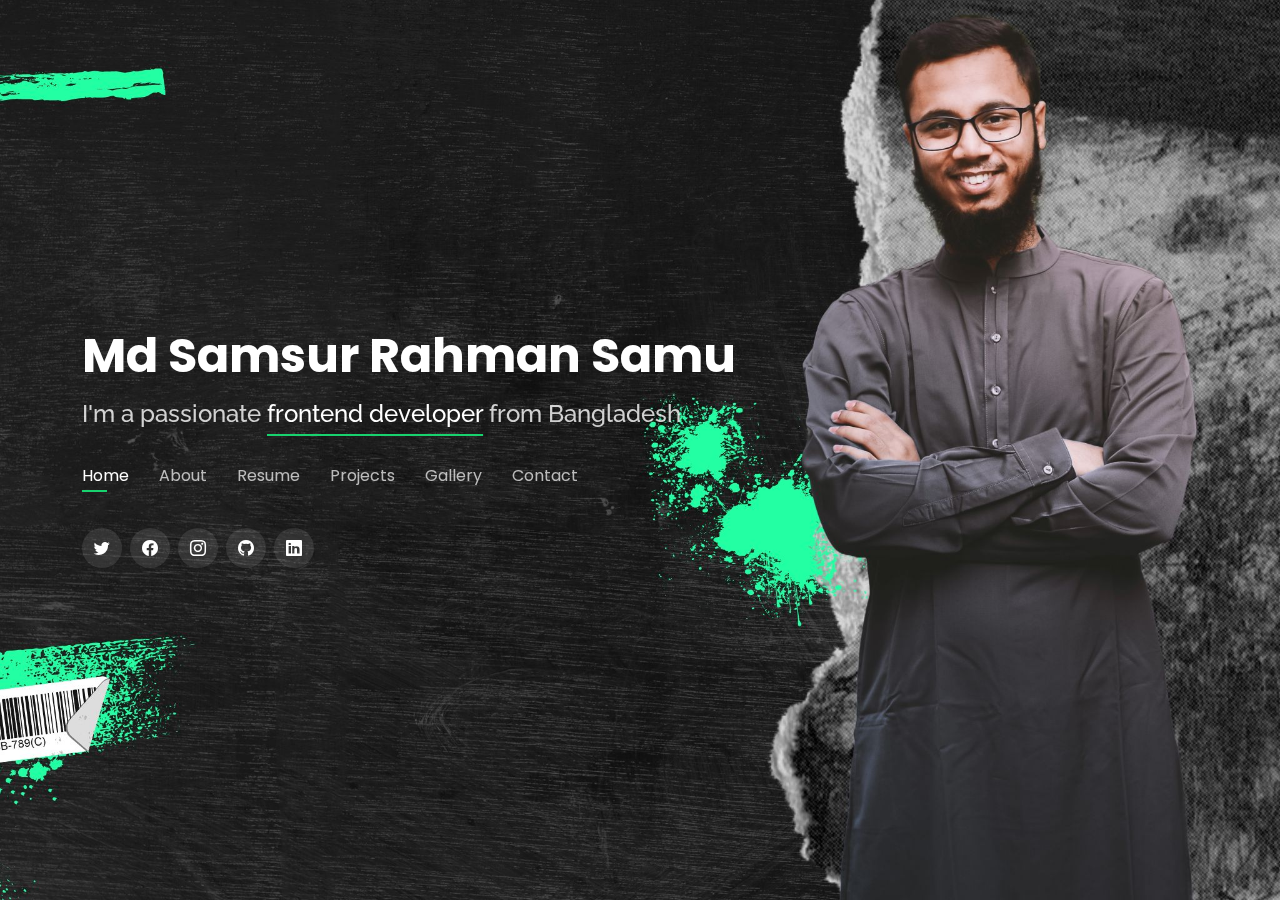
==== commit 6830bced: "blog" ====
--- a/index.html
+++ b/index.html
@@ -20,6 +20,27 @@
    })();
 </script>
 <!-- +++++++++++++++++++++++++++++ -->
+
+<!-- ((((((((((((((((((((((((((((((((())))))))))))))))))))))))))))))))) -->
+
+
+<!-- ((((((((((((((((((((((((((())))))))))))))))))))))))))) -->
+
+
+
+
+
+
+
+
+
+
+
+
+
+
+
+
   <!-- Favicons -->
   <link href="assets/img/kala.png" rel="icon">
   <link href="assets/img/kala.png" rel="icon">
@@ -65,6 +86,7 @@
           <li><a class="nav-link" href="#resume">Resume</a></li>
           <!-- <li><a class="nav-link" href="#services">Services</a></li> -->
           <li><a class="nav-link" href="#portfolio">Projects</a></li>
+          <li><a class="nav-link" href="#services">Gallery</a></li>
           <li><a class="nav-link" href="#contact">Contact</a></li>
         </ul>
         <i class="bi bi-list mobile-nav-toggle"></i>
@@ -415,103 +437,6 @@
   </section><!-- End About Section -->
 
   <!-- ======= Resume Section ======= -->
-  <!-- <section id="resume" class="resume">
-    <div class="container">
-
-      <div class="section-title">
-        <h2>Resume</h2>
-        <p>Check My Resume</p>
-      </div>
-
-      <div class="row">
-        <div class="col-lg-6">
-          <h3 class="resume-title">Summary</h3>
-          <div class="resume-item pb-0">
-            <h4>CAREER OBJECTIVE:</h4>
-            <p><em>Passionate and dynamic frontend developer with a robust skill set in HTML, CSS, and JavaScript,
-              complemented by practical experience in React.js for developing engaging and interactive user
-              interfaces. Proficient in backend development with Node.js, Express.js, and MongoDB, enabling the
-              creation of scalable, efficient web applications. Committed to continuous learning and staying abreast of
-              the latest technological trends, I am eager to apply my comprehensive expertise to contribute to
-              pioneering projects and deliver exceptional solutions tailored to client needs. Poised to embark on a
-              challenging journey, I aim to make a meaningful impact in the ever-evolving web development industry.</em></p>
-           
-          </div>
-
-          <h3 class="resume-title">Education</h3>
-          <div class="resume-item">
-            <h4>Bachelor of Public Health & Informatives</h4>
-            <h5>2023 - 2027</h5>
-            <p><em>Daffodil International University , Bangladesh</em></p>
-            <p>I am a dedicated Public Health student currently in my second year of Honours studies.</p>
-          </div>
-          <div class="resume-item">
-            <h4> Higher Secondary School Certificate.</h4>
-            <h5>2019 - 20121</h5>
-            <p><em>Mirpur Cantonment Public School & College , Dhaka</em></p>
-          </div>
-          <div class="resume-item">
-            <h4> Secondary School Certificate</h4>
-            <h5>2009 - 2019</h5>
-            <p><em>Monipur School & College  , Dhaka</em></p>
-          </div>
-        </div>
-        <div class="col-lg-6">
-          <h3 class="resume-title">Course</h3>
-          <div class="resume-item">
-            <h4>Program Name: Complete Web Development</h4>
-            
-            <p><em>Organization: Programming Hero
-            </em></p>
-            <p>
-            <ul>
-              <li><span>Short Description:</span> Completed Programming Hero's web development course, mastering HTML,
-                CSS, JavaScript, React.js, Node.js, Express.js, and MongoDB. Built dynamic web apps with
-                React.js and robust server-side apps with Node.js/Express.js. Enhanced data management skills
-                with MongoDB. Developed strong time management and punctuality habits crucial for
-                professional success. This training has equipped me to tackle industry challenges as a proficient
-                and disciplined web developer.</li>
-              
-            </ul>
-            </p>
-          </div>
-         <div>
-          <div class="resume-item">
-            <h4>Skills</h4>
-            <p>
-            <ul>
-             <li>HTML/CSS</li>
-             <li>TailwindCSS/Bootstrap</li>
-             <li>JavaScript</li>
-             <li>React.js</li>
-             <li>Node.js</li>
-             <li>Express.js</li>
-             <li>MongoDB</li>
-             <li>Framer Motion</li>
-            </ul>
-            </p>
-          </div>
-          <div class="resume-item">
-            <h4>Tools & Others</h4>
-            <p>
-            <ul>
-             <li>Git/Github</li>
-             <li> Firebase</li>
-             <li>Web Design UI/UX Design</li>
-             <li>Principles Figma</li>
-            </ul>
-            </p>
-          </div>
-         </div>
-        </div>
-      </div>
-
-    </div>
-  </section> -->
-  <!-- End Resume Section -->
-
-<!-- ============================================================ -->
-
 <section id="resume" class="resume">
   <div class="container">
 
@@ -611,7 +536,7 @@
     </div>
 
   </div>
-</section><!-- End Resume Section -->
+</section>
 
 <script>
   function downloadResume() {
@@ -624,28 +549,7 @@
   }
 </script>
 
-
-
-
-
-
-
-
-
-
-
-
-
-
-
-
-
-
-
-
-
-
-
+<!-- End Resume Section -->
 
 
   <!-- ======= Services Section ======= -->
@@ -654,64 +558,102 @@
 
       <div class="section-title">
         <h2>Services</h2>
-        <p>My Services</p>
+        <p>My Gallery</p>
       </div>
 
       <div class="row">
-        <div class="col-lg-4 col-md-6 d-flex align-items-stretch">
-          <div class="icon-box">
-            <div class="icon"><i class="bx bxl-dribbble"></i></div>
-            <h4><a href="">Lorem Ipsum</a></h4>
-            <p>Voluptatum deleniti atque corrupti quos dolores et quas molestias excepturi</p>
-          </div>
-        </div>
-
-        <div class="col-lg-4 col-md-6 d-flex align-items-stretch mt-4 mt-md-0">
-          <div class="icon-box">
-            <div class="icon"><i class="bx bx-file"></i></div>
-            <h4><a href="">Sed ut perspiciatis</a></h4>
-            <p>Duis aute irure dolor in reprehenderit in voluptate velit esse cillum dolore</p>
-          </div>
-        </div>
-
-        <div class="col-lg-4 col-md-6 d-flex align-items-stretch mt-4 mt-lg-0">
-          <div class="icon-box">
-            <div class="icon"><i class="bx bx-tachometer"></i></div>
-            <h4><a href="">Magni Dolores</a></h4>
-            <p>Excepteur sint occaecat cupidatat non proident, sunt in culpa qui officia</p>
-          </div>
-        </div>
-
-        <div class="col-lg-4 col-md-6 d-flex align-items-stretch mt-4">
-          <div class="icon-box">
-            <div class="icon"><i class="bx bx-world"></i></div>
-            <h4><a href="">Nemo Enim</a></h4>
-            <p>At vero eos et accusamus et iusto odio dignissimos ducimus qui blanditiis</p>
-          </div>
-        </div>
-
-        <div class="col-lg-4 col-md-6 d-flex align-items-stretch mt-4">
-          <div class="icon-box">
-            <div class="icon"><i class="bx bx-slideshow"></i></div>
-            <h4><a href="">Dele cardo</a></h4>
-            <p>Quis consequatur saepe eligendi voluptatem consequatur dolor consequuntur</p>
-          </div>
-        </div>
-
-        <div class="col-lg-4 col-md-6 d-flex align-items-stretch mt-4">
-          <div class="icon-box">
-            <div class="icon"><i class="bx bx-arch"></i></div>
-            <h4><a href="">Divera don</a></h4>
-            <p>Modi nostrum vel laborum. Porro fugit error sit minus sapiente sit aspernatur</p>
-          </div>
-        </div>
+       <!-- -- -->
+       <div class="col-lg-4 col-md-6  portfolio-item filter-app">
+        <div class="portfolio-wrap">
+          <img src="assets/img/portfolio/cox1.jpg" class="img-fluid" alt="">
+          <div class="portfolio-info">
+             <h1>Cox's Bazar Tour</h1>
+             <h5>January 13 , 2024</h5>
+            
+         
+            <div class="portfolio-links">
+              <a href="https://b12-assignment.web.app/" data-gallery="portfolioGallery" class="portfolio-lightbox" title="App 1"><i class="bx bx-plus"></i></a>
+              <a href="blog-one.html" data-gallery="portfolioDetailsGallery" data-glightbox="type: external" class="portfolio-details-lightbox" title="Portfolio Details"><i class="bx bx-link"></i></a>
+            </div>
+          </div>
+        </div>
+      </div>
+      <div class="col-lg-4 col-md-6  portfolio-item filter-app">
+        <div class="portfolio-wrap">
+          <img src="assets/img/portfolio/ss1.jpg" class="img-fluid h-36" alt="">
+          <div class="portfolio-info">
+             <h3>#সহস্রধারা #প্রকৃতিপ্রেমী #বন্ধুত্ব</h3>
+             <h5>August 21 , 2021</h5>
+            
+         
+            <div class="portfolio-links">
+              <a href="https://b12-assignment.web.app/" data-gallery="portfolioGallery" class="portfolio-lightbox" title="App 1"><i class="bx bx-plus"></i></a>
+              <a href="blog-two.html" data-gallery="portfolioDetailsGallery" data-glightbox="type: external" class="portfolio-details-lightbox" title="Portfolio Details"><i class="bx bx-link"></i></a>
+            </div>
+          </div>
+        </div>
+      </div>
+
+      <div class="col-lg-4 col-md-6 portfolio-item filter-app">
+        <div class="portfolio-wrap">
+          <img src="assets/img/portfolio/sh1.jpg" class="img-fluid h-36" alt="">
+          <div class="portfolio-info">
+             <h3>#সহস্রধারা #প্রকৃতিপ্রেমী #বন্ধুত্ব</h3>
+             <h5>August 21 , 2021</h5>
+            
+         
+            <div class="portfolio-links">
+              <a href="https://b12-assignment.web.app/" data-gallery="portfolioGallery" class="portfolio-lightbox" title="App 1"><i class="bx bx-plus"></i></a>
+              <a href="blog-3.html" data-gallery="portfolioDetailsGallery" data-glightbox="type: external" class="portfolio-details-lightbox" title="Portfolio Details"><i class="bx bx-link"></i></a>
+            </div>
+          </div>
+        </div>
+      </div>
+      
+       <!-- -- -->
+
+       
+
+       
+
+        
+
+      
 
       </div>
 
     </div>
-  </section><!-- End Services Section -->
-
-  <!-- ======= Portfolio Section ======= -->
+  </section>
+
+  <!-- End Services Section -->
+
+
+
+
+
+
+
+
+
+
+
+
+
+
+
+
+
+
+
+
+
+
+
+
+<!-- ______________________________________________________________________________________________ -->
+
+
+  <!-- ======= Projects Section ======= -->
   <section id="portfolio" class="portfolio">
     <div class="container">
 
@@ -891,94 +833,19 @@
       </div>
 
     </div>
-  </section><!-- End Portfolio Section -->
-
+  </section>
+  <!-- End Portfolio Section -->
+
+
+  
+
+ 
   <!-- ======= Contact Section ======= -->
-  <!-- <section id="contact" class="contact">
-    <div class="container">
-
-      <div class="section-title">
-        <h2>Contact</h2>
-        <p>Contact Me</p>
-      </div>
-
-      <div class="row mt-2">
-
-        <div class="col-md-6 d-flex align-items-stretch">
-          <div class="info-box">
-            <i class="bx bx-map"></i>
-            <h3>My Address</h3>
-            <p>1093 , Mirpur-2 , Dhaka-1216 , Bangladesh</p>
-          </div>
-        </div>
-
-        <div class="col-md-6 mt-4 mt-md-0 d-flex align-items-stretch">
-          <div class="info-box">
-            <i class="bx bx-share-alt"></i>
-            <h3>Social Profiles</h3>
-            <div class="social-links">
-              <a href="https://github.com/samsur4D" target="_blank" class="twitter"><i class="bi bi-github"></i></a>
-              <a href="" target="_blank" class="twitter"><i class="bi bi-twitter"></i></a>
-              <a href="https://www.facebook.com/profile.php?id=100075768694469" target="_blank" class="facebook"><i class="bi bi-facebook"></i></a>
-              <a href="https://www.instagram.com/samsur_samu/" target="_blank" class="instagram"><i class="bi bi-instagram"></i></a>
-             
-              <a href="https://www.linkedin.com/in/md-samsur-rahman-samu/" target="_blank" class="linkedin"><i class="bi bi-linkedin"></i></a>
-            </div>
-          </div>
-        </div>
-
-        <div class="col-md-6 mt-4 d-flex align-items-stretch">
-          <div class="info-box">
-            <i class="bx bx-envelope"></i>
-            <h3>Email Me</h3>
-            <a href="patarehan14600@gmail.com">  <p>patarehan14600@gmail.com</p></i></a>
-          
-          </div>
-        </div>
-        <div class="col-md-6 mt-4 d-flex align-items-stretch">
-          <div class="info-box">
-            <i class="bx bx-phone-call"></i>
-            <h3>Call Me</h3>
-            <p>+88-01879-453612</p>
-          </div>
-        </div>
-      </div>
-
-      <form action="forms/contact.php" method="post" role="form" class="php-email-form mt-4">
-        <div class="row">
-          <div class="col-md-6 form-group">
-            <input type="text" name="name" class="form-control" id="name" placeholder="Your Name" required>
-          </div>
-          <div class="col-md-6 form-group mt-3 mt-md-0">
-            <input type="email" class="form-control" name="email" id="email" placeholder="Your Email" required>
-          </div>
-        </div>
-        <div class="form-group mt-3">
-          <input type="text" class="form-control" name="subject" id="subject" placeholder="Subject" required>
-        </div>
-        <div class="form-group mt-3">
-          <textarea class="form-control" name="message" rows="5" placeholder="Message" required></textarea>
-        </div>
-        <div class="my-3">
-          <div class="loading">Loading</div>
-          <div class="error-message"></div>
-          <div class="sent-message">Your message has been sent. Thank you!</div>
-        </div>
-        <div class="text-center"><button type="submit">Send Message</button></div>
-      </form>
-
-    </div>
-    
-  </section> -->
-  <!-- End Contact Section -->
- 
-
-<!-- ==============================Email================================ -->
 <section id="contact" class="contact">
   <div class="container">
     <div class="section-title">
       <h2>Contact</h2>
-      <p>Contact Me !</p>
+      <p>Contact Me </p>
     </div>
     <div class="row mt-2">
       <div class="col-md-6 d-flex align-items-stretch">
@@ -1016,7 +883,8 @@
         </div>
       </div>
     </div>
-    <form id="contact-form" class="php-email-form mt-4">
+    <!-- <form id="contact-form" action="submit_form" method="POST" class="php-email-form mt-4"> -->
+    <form id="contact-form" action="submit_form" method="POST" class="php-email-form mt-4">
       <div class="row">
         <div class="col-md-6 form-group">
           <input type="text" name="name" class="form-control" id="name" placeholder="Your Name" required>
@@ -1032,9 +900,9 @@
         <textarea class="form-control" name="message" rows="5" placeholder="Message" required></textarea>
       </div>
       <div class="my-3">
-        <div class="loading">Loading</div>
-        <div class="error-message"></div>
-        <div class="sent-message">Your message has been sent. Thank you!</div>
+        <!-- <div class="loading">Loading</div> -->
+        <div class="error-messageo"></div>
+        <!-- <div class="sent-message">Your message has been sent to Samsur Rahman Samu . Thank you! 🧡</div> -->
       </div>
       <div class="text-center"><button type="submit">Send Message</button></div>
     </form>
@@ -1046,20 +914,20 @@
   document.getElementById('contact-form').addEventListener('submit', function(event) {
     event.preventDefault();
 
-    const serviceID = 'service_nprbufg'; // Replace with your actual service ID
-    const templateID = 'template_lp3d4dv'; // Replace with your actual template ID
+    const serviceID = 'service_nprbufg';
+    const templateID = 'template_lp3d4dv';
 
     emailjs.sendForm(serviceID, templateID, this)
       .then(() => {
-        alert('Your message has been sent. Thank you!');
+        alert('Your message has been sent to Samsur Rahman Samu . Thank you! 🧡');
       }, (err) => {
         alert('Failed to send your message. Please try again later.');
         console.error('Failed to send email:', err);
       });
   });
 </script>
-
-<!-- ==============================Email================================ -->
+  <!-- End Contact Section -->
+
 
 
 
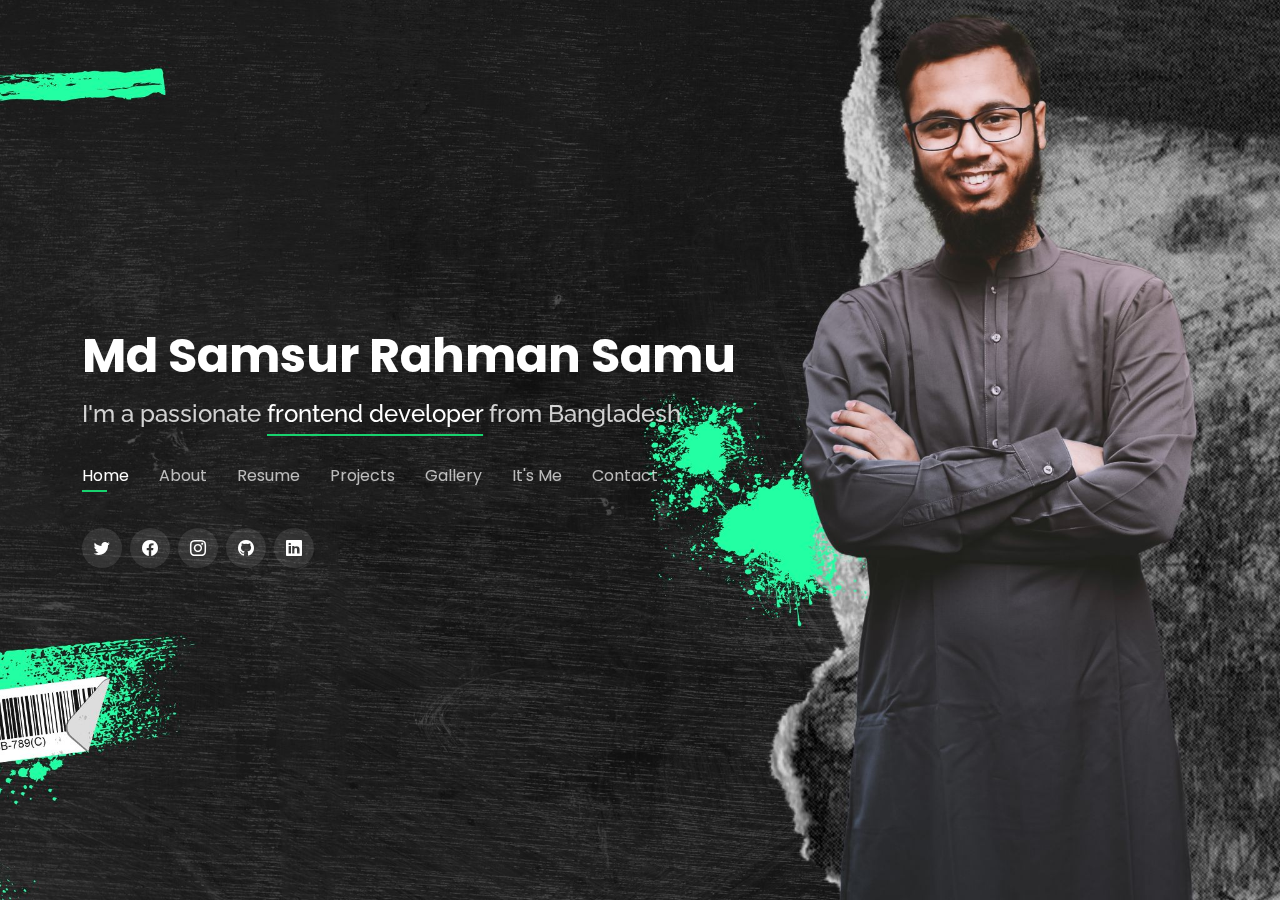
==== commit e477408a: "myself" ====
--- a/index.html
+++ b/index.html
@@ -87,6 +87,7 @@
           <!-- <li><a class="nav-link" href="#services">Services</a></li> -->
           <li><a class="nav-link" href="#portfolio">Projects</a></li>
           <li><a class="nav-link" href="#services">Gallery</a></li>
+          <li><a class="nav-link" href="#itsme">It's Me</a></li>
           <li><a class="nav-link" href="#contact">Contact</a></li>
         </ul>
         <i class="bi bi-list mobile-nav-toggle"></i>
@@ -537,7 +538,6 @@
 
   </div>
 </section>
-
 <script>
   function downloadResume() {
     const link = document.createElement('a');
@@ -552,12 +552,12 @@
 <!-- End Resume Section -->
 
 
-  <!-- ======= Services Section ======= -->
+  <!-- ======= GallerySection ======= -->
   <section id="services" class="services">
     <div class="container">
 
       <div class="section-title">
-        <h2>Services</h2>
+        <h2>Gallery</h2>
         <p>My Gallery</p>
       </div>
 
@@ -572,8 +572,8 @@
             
          
             <div class="portfolio-links">
-              <a href="https://b12-assignment.web.app/" data-gallery="portfolioGallery" class="portfolio-lightbox" title="App 1"><i class="bx bx-plus"></i></a>
-              <a href="blog-one.html" data-gallery="portfolioDetailsGallery" data-glightbox="type: external" class="portfolio-details-lightbox" title="Portfolio Details"><i class="bx bx-link"></i></a>
+             
+              <a href="blog-one.html" data-gallery="portfolioDetailsGallery" data-glightbox="type: external" class="portfolio-details-lightbox" title="Portfolio Details"><h5>Details</h5></a>
             </div>
           </div>
         </div>
@@ -587,8 +587,8 @@
             
          
             <div class="portfolio-links">
-              <a href="https://b12-assignment.web.app/" data-gallery="portfolioGallery" class="portfolio-lightbox" title="App 1"><i class="bx bx-plus"></i></a>
-              <a href="blog-two.html" data-gallery="portfolioDetailsGallery" data-glightbox="type: external" class="portfolio-details-lightbox" title="Portfolio Details"><i class="bx bx-link"></i></a>
+              
+              <a href="blog-two.html" data-gallery="portfolioDetailsGallery" data-glightbox="type: external" class="portfolio-details-lightbox" title="Portfolio Details"><h5>Details</h5></a>
             </div>
           </div>
         </div>
@@ -598,13 +598,13 @@
         <div class="portfolio-wrap">
           <img src="assets/img/portfolio/sh1.jpg" class="img-fluid h-36" alt="">
           <div class="portfolio-info">
-             <h3>#সহস্রধারা #প্রকৃতিপ্রেমী #বন্ধুত্ব</h3>
-             <h5>August 21 , 2021</h5>
+             <h3>"First tour to Sylhet, After ssc</h3>
+             <h5>March 12 , 2019</h5>
             
          
             <div class="portfolio-links">
-              <a href="https://b12-assignment.web.app/" data-gallery="portfolioGallery" class="portfolio-lightbox" title="App 1"><i class="bx bx-plus"></i></a>
-              <a href="blog-3.html" data-gallery="portfolioDetailsGallery" data-glightbox="type: external" class="portfolio-details-lightbox" title="Portfolio Details"><i class="bx bx-link"></i></a>
+          
+              <a href="blog-3.html" data-gallery="portfolioDetailsGallery" data-glightbox="type: external" class="portfolio-details-lightbox" title="Portfolio Details"><h5>Details</h5></a>
             </div>
           </div>
         </div>
@@ -628,11 +628,31 @@
   <!-- End Services Section -->
 
 
-
-
-
-
-
+<!-- Me section -->
+<section id=itsme Me" class="me">
+  <div class="container">
+    <div class="section-title">
+      <h2>Gallery</h2>
+      <p>Check out my photos</p>
+     
+    </div>
+    <div class="row gallery">
+      <!-- Gallery items will be inserted here -->
+    </div>
+   
+  </div>
+</section>
+<!-- end me section -->
+<div id="imageModal" class="modal">
+  <span class="close">&times;</span>
+  <img class="modal-content" id="modalImg">
+  <div id="caption"></div>
+</div>
+
+
+<!-- upload image  -->
+
+<!--  -->
 
 
 
@@ -953,6 +973,67 @@
 
   <!-- Template Main JS File -->
   <script src="assets/js/main.js"></script>
+
+ 
+
+  <!-- 99999999999999999999999999 -->
+  <script>
+    // Gallery images data
+    const galleryImages = [
+    { src: 'assets/img/portfolio/0101.png', caption: 'Yet He did not deprive me of His Blessings❗❗', details: 'Distinctively strategize front-end infrastructures before user-centric data. Progressively visualize fully researched initiatives whereas B2B schemas. Assertively administrate B2C initiatives rather.' },
+      { src: 'assets/img/portfolio/1.jpg', caption: 'Yet He did not deprive me of His Blessings❗❗', details: 'Distinctively strategize front-end infrastructures before user-centric data. Progressively visualize fully researched initiatives whereas B2B schemas. Assertively administrate B2C initiatives rather.' },
+      { src: 'assets/img/portfolio/2.jpg', caption: 'Yet He did not deprive me of His Blessings❗❗', details: 'Distinctively strategize front-end infrastructures before user-centric data. Progressively visualize fully researched initiatives whereas B2B schemas. Assertively administrate B2C initiatives rather.' },
+      { src: 'assets/img/portfolio/3.jpg', caption: 'Yet He did not deprive me of His Blessings❗❗', details: 'Distinctively strategize front-end infrastructures before user-centric data. Progressively visualize fully researched initiatives whereas B2B schemas. Assertively administrate B2C initiatives rather.' },
+      { src: 'assets/img/portfolio/4.jpg', caption: 'Yet He did not deprive me of His Blessings❗❗', details: 'Distinctively strategize front-end infrastructures before user-centric data. Progressively visualize fully researched initiatives whereas B2B schemas. Assertively administrate B2C initiatives rather.' },
+      { src: 'assets/img/portfolio/12.jpg', caption: 'Yet He did not deprive me of His Blessings❗❗', details: 'Distinctively strategize front-end infrastructures before user-centric data. Progressively visualize fully researched initiatives whereas B2B schemas. Assertively administrate B2C initiatives rather.' },
+      { src: 'assets/img/portfolio/6.jpg', caption: 'Yet He did not deprive me of His Blessings❗❗', details: 'Distinctively strategize front-end infrastructures before user-centric data. Progressively visualize fully researched initiatives whereas B2B schemas. Assertively administrate B2C initiatives rather.' },
+      { src: 'assets/img/portfolio/7.jpg', caption: 'Yet He did not deprive me of His Blessings❗❗', details: 'Distinctively strategize front-end infrastructures before user-centric data. Progressively visualize fully researched initiatives whereas B2B schemas. Assertively administrate B2C initiatives rather.' },
+      { src: 'assets/img/portfolio/8.jpg', caption: 'Yet He did not deprive me of His Blessings❗❗', details: 'Distinctively strategize front-end infrastructures before user-centric data. Progressively visualize fully researched initiatives whereas B2B schemas. Assertively administrate B2C initiatives rather.' },
+      { src: 'assets/img/portfolio/9.jpg', caption: 'Yet He did not deprive me of His Blessings❗❗', details: 'Distinctively strategize front-end infrastructures before user-centric data. Progressively visualize fully researched initiatives whereas B2B schemas. Assertively administrate B2C initiatives rather.' },
+      { src: 'assets/img/portfolio/10.jpg', caption: 'Yet He did not deprive me of His Blessings❗❗', details: 'Distinctively strategize front-end infrastructures before user-centric data. Progressively visualize fully researched initiatives whereas B2B schemas. Assertively administrate B2C initiatives rather.' },
+      { src: 'assets/img/portfolio/11.jpg', caption: 'Yet He did not deprive me of His Blessings❗❗', details: 'Distinctively strategize front-end infrastructures before user-centric data. Progressively visualize fully researched initiatives whereas B2B schemas. Assertively administrate B2C initiatives rather.' },
+      { src: 'assets/img/portfolio/12.jpg', caption: 'Yet He did not deprive me of His Blessings❗❗', details: 'Distinctively strategize front-end infrastructures before user-centric data. Progressively visualize fully researched initiatives whereas B2B schemas. Assertively administrate B2C initiatives rather.' },
+      { src: 'assets/img/portfolio/13.jpg', caption: 'Yet He did not deprive me of His Blessings❗❗', details: 'Distinctively strategize front-end infrastructures before user-centric data. Progressively visualize fully researched initiatives whereas B2B schemas. Assertively administrate B2C initiatives rather.' },
+      { src: 'assets/img/portfolio/14.jpg', caption: 'Yet He did not deprive me of His Blessings❗❗', details: 'Distinctively strategize front-end infrastructures before user-centric data. Progressively visualize fully researched initiatives whereas B2B schemas. Assertively administrate B2C initiatives rather.' },
+    
+    
+     
+     
+      // Add more images here
+    ];
+
+    // Insert gallery images into the DOM
+    const galleryContainer = document.querySelector('.gallery');
+    galleryImages.forEach((img, index) => {
+      const imgElement = document.createElement('div');
+      imgElement.className = 'col-lg-4 col-md-6';
+      imgElement.innerHTML = `
+        <div class="gallery-item">
+          <img src="${img.src}" alt="${img.caption}" class="img-fluid">
+          <div class="gallery-caption">${img.caption}</div>
+        </div>
+      `;
+      galleryContainer.appendChild(imgElement);
+
+      // Add click event to open modal
+      imgElement.querySelector('img').addEventListener('click', () => {
+        document.getElementById('modalImg').src = img.src;
+        document.getElementById('caption').innerHTML = `<h3>${img.caption}</h3><p>${img.details}</p>`;
+        document.getElementById('imageModal').style.display = 'block';
+      });
+    });
+
+    // Close the modal
+    const modal = document.getElementById('imageModal');
+    const span = document.getElementsByClassName('close')[0];
+    span.onclick = function() {
+      modal.style.display = 'none';
+    }
+  </script>
+
+
+
+  <!-- 999999999999999999999999999 -->
  
  
 </body>
--- a/assets/css/style.css
+++ b/assets/css/style.css
@@ -1196,3 +1196,68 @@
   color: #fff;
 }
 
+/* ----------- */
+.gallery-item {
+  position: relative;
+  overflow: hidden;
+}
+.gallery-item img {
+  width: 100%;
+  transition: 0.3s;
+}
+.gallery-item:hover img {
+  transform: scale(1.1);
+}
+.gallery-caption {
+  position: absolute;
+  bottom: 10px;
+  left: 10px;
+  color: white;
+  background: rgba(0, 0, 0, 0.5);
+  padding: 5px;
+  border-radius: 3px;
+}
+/* Modal styles */
+.modal {
+  display: none;
+  position: fixed;
+  z-index: 1000;
+  padding-top: 60px;
+  left: 0;
+  top: 0;
+  width: 100%;
+  height: 100%;
+  overflow: auto;
+  background-color: rgb(0,0,0);
+  background-color: rgba(0,0,0,0.9);
+}
+.modal-content {
+  margin: auto;
+  display: block;
+  width: 80%;
+  max-width: 700px;
+}
+.modal-content, #caption {
+  animation-name: zoom;
+  animation-duration: 0.6s;
+}
+@keyframes zoom {
+  from { transform: scale(0) }
+  to { transform: scale(1) }
+}
+.close {
+  position: absolute;
+  top: 15px;
+  right: 35px;
+  color: #f1f1f1;
+  font-size: 40px;
+  font-weight: bold;
+  transition: 0.3s;
+  cursor: pointer;
+}
+.close:hover,
+.close:focus {
+  color: #bbb;
+  text-decoration: none;
+  cursor: pointer;
+}